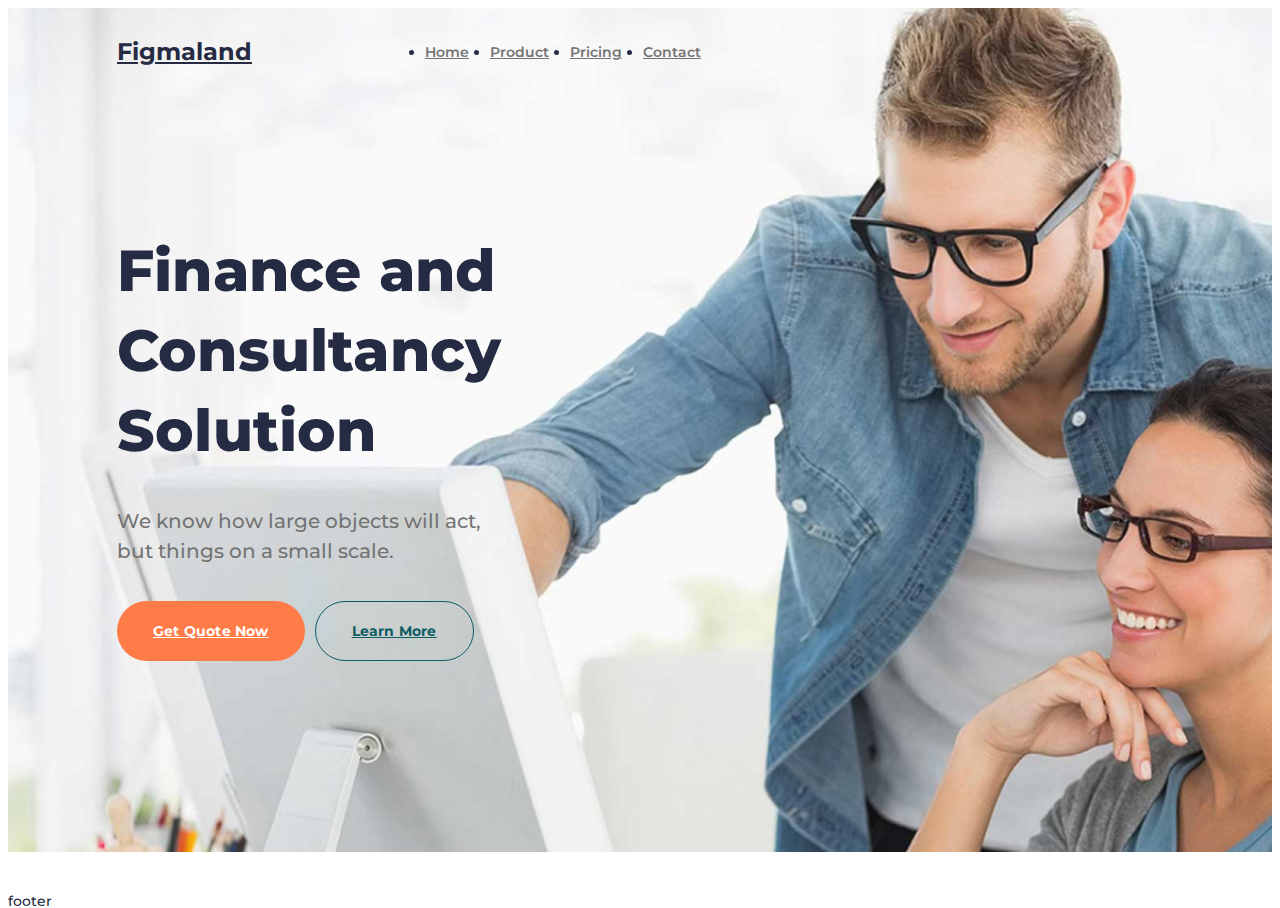
==== index.html @ 99a23c4c "added mainblock layout" ====
<!doctype html>
<html lang="en">
<head>
    <meta charset="UTF-8">
    <meta name="viewport"
          content="width=device-width, initial-scale=1.0">
    <meta http-equiv="X-UA-Compatible" content="ie=edge">
    <link href="https://fonts.googleapis.com/css2?family=Montserrat:wght@400;500;600;700;800&display=swap" rel="stylesheet">
    <link rel="stylesheet" href="css/reset.css">
    <link rel="stylesheet" href="css/style.css">
    <title>Document</title>
</head>
<body>
    <div class="wrapper">
        <header class="header">
            <div class="header__container _container">
                <a href="" class="header__logo">
                    Figmaland
                </a>
                <nav class="header__menu menu">
                    <ul class="menu__list">
                        <li class="menu__item">
                            <a href="" class="menu__link">Home</a>
                        </li>
                        <li class="menu__item">
                            <a href="" class="menu__link">Product</a>
                        </li>
                        <li class="menu__item">
                            <a href="" class="menu__link">Pricing</a>
                        </li>
                        <li class="menu__item">
                            <a href="" class="menu__link">Contact</a>
                        </li>
                    </ul>
                </nav>
            </div>
        </header>
        <main class="page">
            <div class="page__main-block main-block">
                <div class="main-block__container _container">
                    <div class="main-block__body">
                        <h1 class="main-block__title">Finance and Consultancy Solution</h1>
                        <div class="main-block__text">
                            We know how large objects will act, but things on a small scale.
                        </div>
                        <div class="main-block__buttons">
                            <a href="#" class="main-block__button main-block__button_orange">Get Quote Now</a>
                            <a href="" class="main-block__button main-block__button_border">Learn More</a>
                        </div>
                    </div>
                </div>
                <div class="main-block__image _ibg">
                    <img src="img/mainblock/cover.jpg" alt="cover">
                </div>
            </div>
        </main>
        <footer class="footer">
            footer
        </footer>
    </div>
</body>
</html>
---- css/style.css ----
html, body {
    height: 100%;
    line-height: 1;
    font-size: 14px;
    font-family: Montserrat, sans-serif;
    font-weight: 500;
    color: #252b42;
}

.wrapper {
    min-height: 100%;
    overflow: hidden;
    display: flex;
    flex-direction: column;
}

._container {
    max-width: 1046px;
    padding: 0 15px;
    margin: 0 auto;
    box-sizing: content-box;
}

._ibg {
    position: relative;
}

._ibg img {
    position: absolute;
    width: 100%;
    height: 100%;
    top: 0;
    left: 0;
    object-fit: cover;
}

/* ----------------- HEADER ----------------------- */

.header {
    position: absolute;
    width: 100%;
    left: 0;
    top: 0;
    z-index: 50;
}

.header__container {
    display: flex;
    min-height: 104px;
    align-items: center;
}
@media (max-width: 479px) {
    .header__container {
        min-height: 70px;
    }
}

.header__logo {
    font-size: 24px;
    font-weight: 700;
    color: inherit;
}
@media (max-width: 479px) {
    .header__logo {
        margin: 0 auto;
    }
}

.header__menu {
    margin-left: 133px;
}
@media (max-width: 992px) {
    .header__menu {
        margin-left: 80px;
    }
}
@media (max-width: 767px) {
    .header__menu {
        margin-left: 40px;
    }
}
@media (max-width: 479px) {
    .header__menu {
        margin-left: 20px;
    }
}

.menu__list {
    display: flex;
    flex-wrap: wrap;
}

.menu__item:not(:last-child) {
    margin-right: 21px;
}

.menu__link {
    color: #737373;
    font-weight: 600;
    line-height: calc(24 / 14);
}
@media (max-width: 479px) {
    .menu__link {
        font-size: 18px;
    }
}

/* ----------------- PAGE ----------------------- */

.page {
    flex: 1 1 auto;
}

/* ----------------- MAIN-BLOCK ----------------------- */

.main-block {
    position: relative;
}

.main-block__body {
    padding: 184px 0 191px 0;
    position: relative;
    max-width: 400px;
    z-index: 2;
}
@media (max-width: 992px) {
    .main-block__body {
        padding: 120px 0 190px 0;
    }
}

.main-block__body > *:not(:last-child) {
    margin-bottom: 35px;
}

.main-block__title {
    font-size: 58px;
    line-height: calc(80 / 58);
    font-weight: 800;
    letter-spacing: 0.2px;
}
@media (max-width: 479px) {
    .main-block__title {
        font-size: 42px;
    }
}

.main-block__text {
    color: #737373;
    font-size: 20px;
    line-height: calc(30 / 20);
}
@media (max-width: 479px) {
    .main-block__text {
        color: #4c4c4c;
    }
}

.main-block__buttons {
    display: inline-flex;
    flex-wrap: wrap;
    margin: -10px 0;
}

.main-block__button {
    border-radius: 37px;
    display: flex;
    min-height: 48px;
    justify-content: center;
    align-items: center;
    text-align: center;
    padding: 5px 36px;
    font-weight: 700;
    line-height: calc(28 / 14);
    letter-spacing: 0.2px;
    margin: 10px 0;
}
@media (max-width: 479px) {
    .main-block__button {
        flex: 1 1 100%;
    }
}
@media (min-width: 479px) {
    .main-block__button:not(:last-child) {
        margin-right: 10px;
    }
}

.main-block__button_orange {
    background: #ff7b47;
    color: #fff;
}

.main-block__button_border {
    color: #0D5C63;
    border: 1px solid #0D5C63;
}

.main-block__image {
    position: absolute;
    width: 100%;
    height: 100%;
    top: 0;
    left: 0;
}
@media (max-width: 1300px) {
    .main-block__image img {
        object-position: right;
    }
}
@media (max-width: 992px) {
    .main-block__image {
        opacity: 0.5;
    }
}


/* ----------------- FOOTER ----------------------- */

.footer {

}
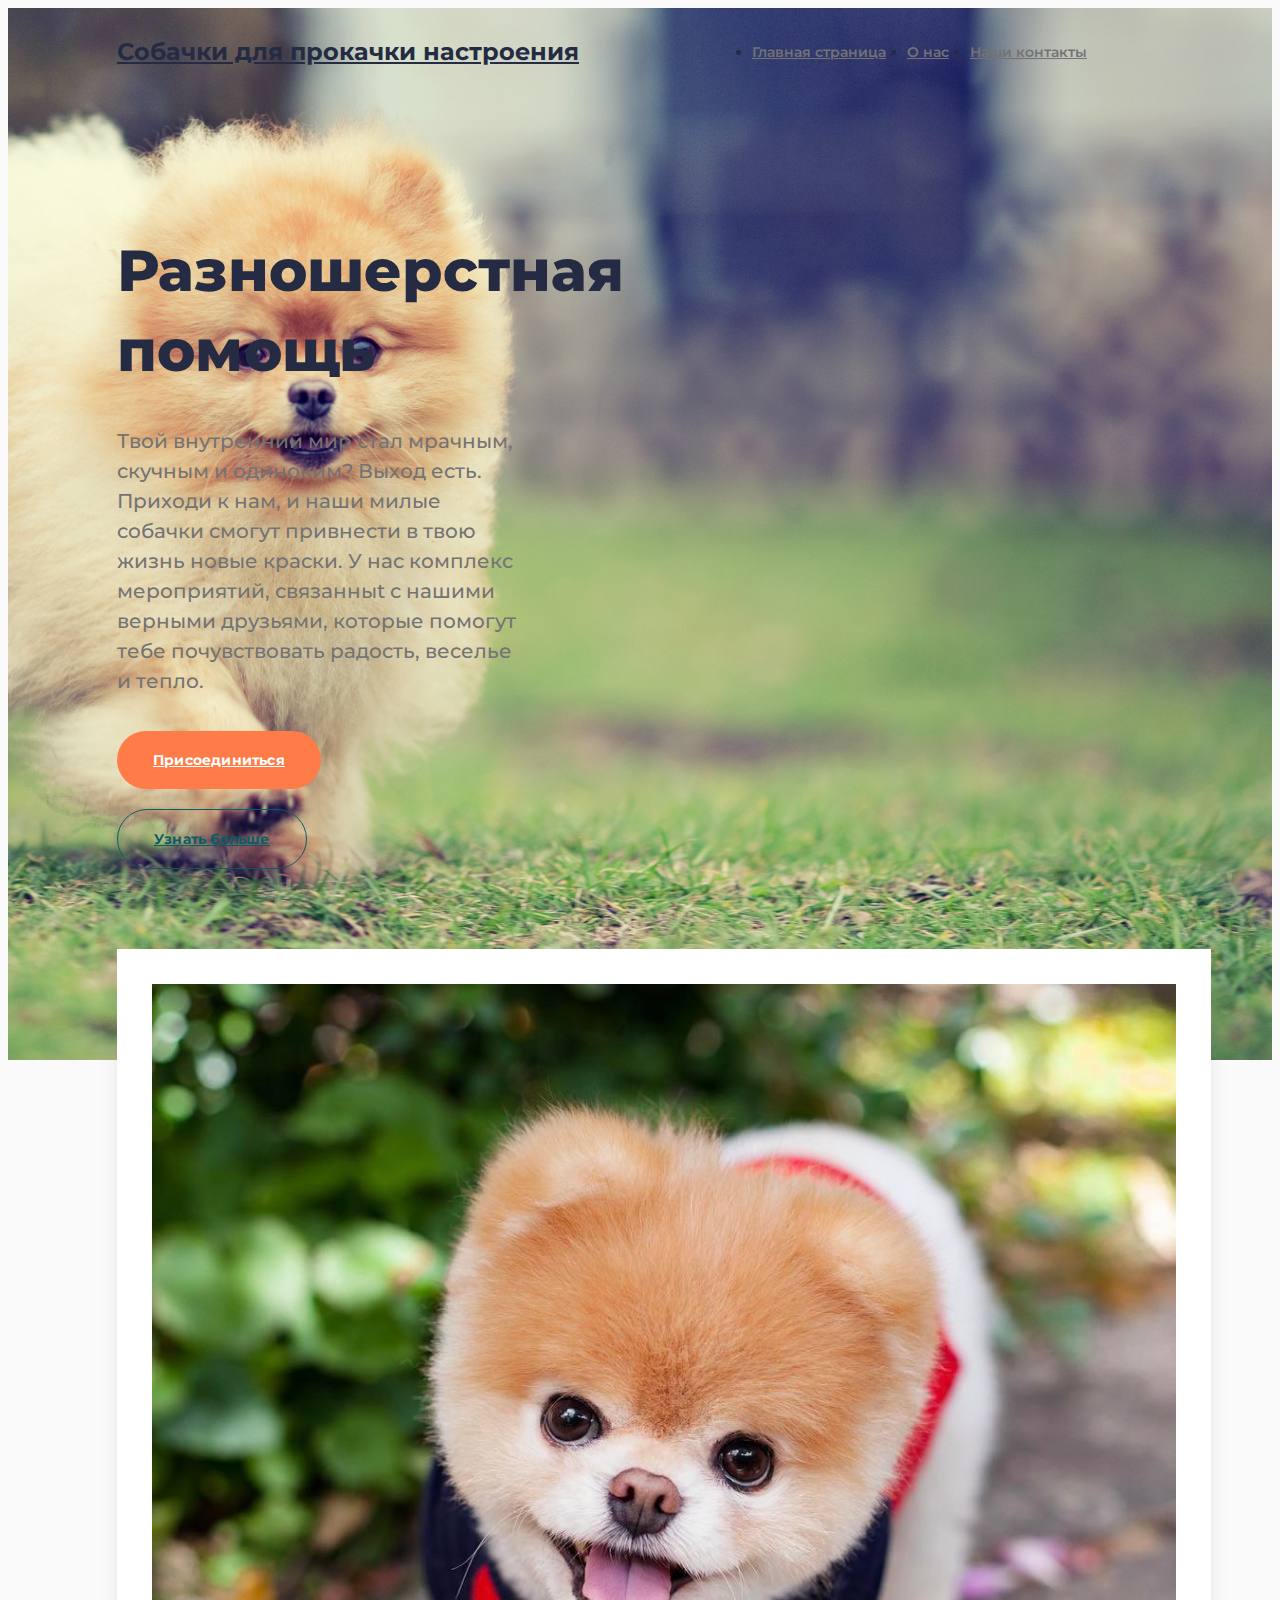
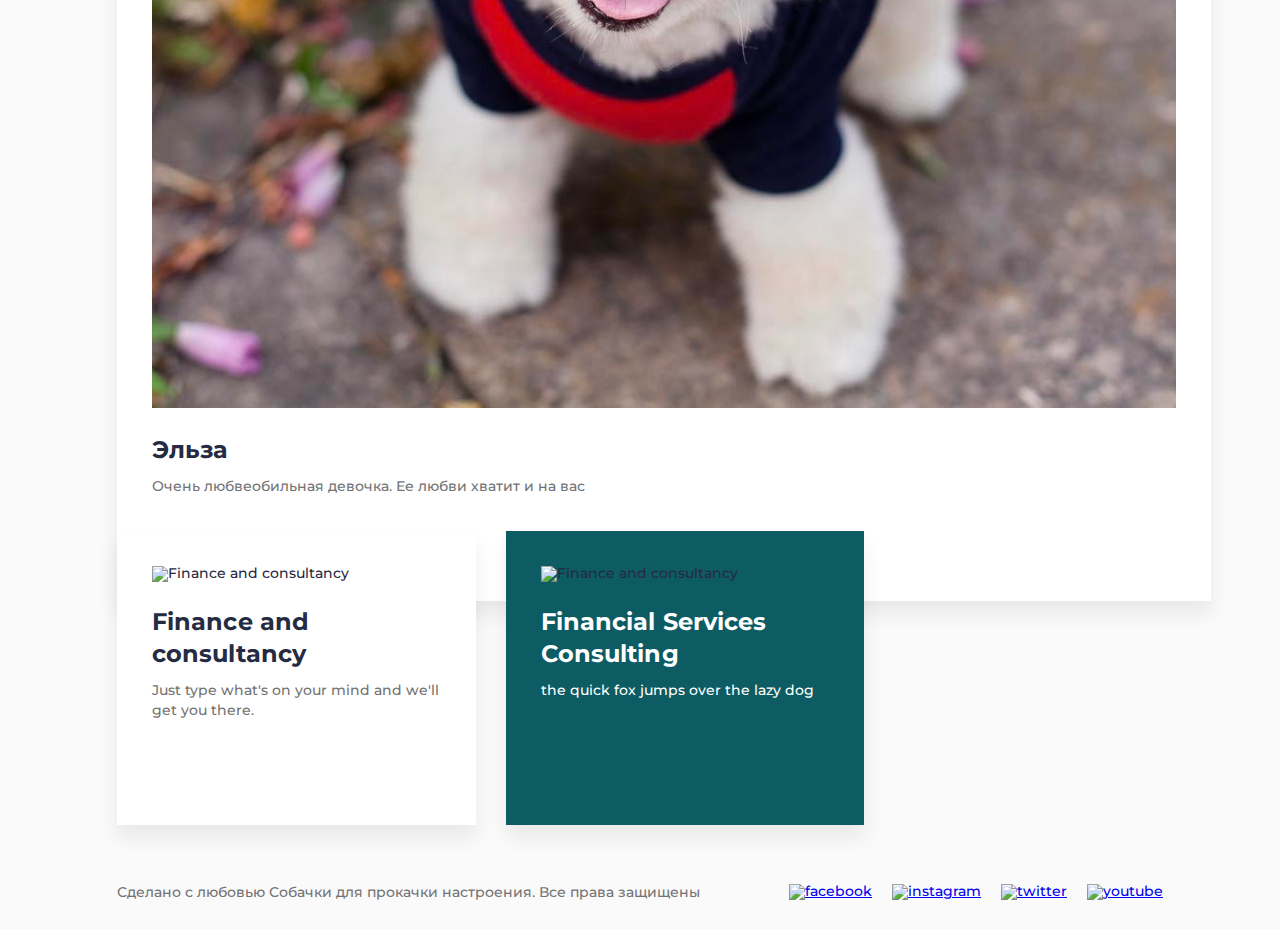
==== commit c00a1676: "Update index.html" ====
--- a/index.html
+++ b/index.html
@@ -8,55 +8,119 @@
     <link href="https://fonts.googleapis.com/css2?family=Montserrat:wght@400;500;600;700;800&display=swap" rel="stylesheet">
     <link rel="stylesheet" href="css/reset.css">
     <link rel="stylesheet" href="css/style.css">
-    <title>Document</title>
+    <title>Собачки для прокачки настроения - Home</title>
 </head>
 <body>
     <div class="wrapper">
         <header class="header">
             <div class="header__container _container">
-                <a href="" class="header__logo">
-                    Figmaland
+                <a href="index.html" class="header__logo">
+                    Собачки для прокачки настроения
                 </a>
                 <nav class="header__menu menu">
                     <ul class="menu__list">
                         <li class="menu__item">
-                            <a href="" class="menu__link">Home</a>
+                            <a href="index.html" class="menu__link">Главная страница</a>
                         </li>
                         <li class="menu__item">
-                            <a href="" class="menu__link">Product</a>
+                            <a href="about.html" class="menu__link">О нас</a>
                         </li>
                         <li class="menu__item">
-                            <a href="" class="menu__link">Pricing</a>
-                        </li>
-                        <li class="menu__item">
-                            <a href="" class="menu__link">Contact</a>
+                            <a href="contact.html" class="menu__link">Наши контакты</a>
                         </li>
                     </ul>
                 </nav>
             </div>
         </header>
         <main class="page">
-            <div class="page__main-block main-block">
+            <section class="page__main-block main-block">
                 <div class="main-block__container _container">
                     <div class="main-block__body">
-                        <h1 class="main-block__title">Finance and Consultancy Solution</h1>
+                        <h1 class="main-block__title">Разношерстная помощь</h1>
                         <div class="main-block__text">
-                            We know how large objects will act, but things on a small scale.
+                            Твой внутренний мир стал мрачным, скучным и одиноким? 
+                            Выход есть. Приходи к нам, и наши милые собачки смогут привнести в твою жизнь новые краски.
+                            У нас комплекс мероприятий, связанныt с нашими верными друзьями, которые помогут тебе почувствовать радость, веселье и тепло.
                         </div>
                         <div class="main-block__buttons">
-                            <a href="#" class="main-block__button main-block__button_orange">Get Quote Now</a>
-                            <a href="" class="main-block__button main-block__button_border">Learn More</a>
+                            <a href="#" class="main-block__button main-block__button_orange">Присоединиться</a>
+                            <a href="" class="main-block__button main-block__button_border">Узнать больше</a>
                         </div>
                     </div>
                 </div>
                 <div class="main-block__image _ibg">
                     <img src="img/mainblock/cover.jpg" alt="cover">
                 </div>
+            </section>
+            <section class="page__services services">
+                <div class="services__container _container">
+                    <div class="services__body">
+                        <div class="services__column">
+                            <div class="services__item item-service">
+                                <div class="item-service__icon">
+                                    <img src="img/services/01.jpg" alt="Elsa">
+                                </div>
+                                <h3 class="item-service__title">
+                                    Эльза
+                                </h3>
+                                <div class="item-service__text">
+                                    Очень любвеобильная девочка. Ее любви хватит и на вас
+                                </div>
+                            </div>
+                        </div>
+                        <div class="services__column">
+                            <div class="services__item item-service">
+                                <div class="item-service__icon">
+                                    <img src="img/services/02.svg" alt="Finance and consultancy">
+                                </div>
+                                <h3 class="item-service__title">
+                                    Finance and consultancy
+                                </h3>
+                                <div class="item-service__text">
+                                    Just type what's on your mind and we'll get you there.
+                                </div>
+                            </div>
+                        </div>
+                        <div class="services__column">
+                            <div class="services__item item-service item-service_green">
+                                <div class="item-service__icon">
+                                    <img src="img/services/03.svg" alt="Finance and consultancy">
+                                </div>
+                                <h3 class="item-service__title">
+                                    Financial Services Consulting
+                                </h3>
+                                <div class="item-service__text">
+                                    the quick fox jumps over the lazy dog
+                                </div>
+                            </div>
+                        </div>
+                    </div>
+                </div>
+            </section>
+        </main>
+        <footer class="footer"> 
+            <div class="footer__bottom">
+                <div class="footer__container _container">
+                    <div class="footer__copy">
+                        Сделано с любовью Собачки для прокачки настроения. Все права защищены
+                    </div>
+                    <div class="footer__social social">
+                        <a href="#" class="social__item">
+                            <img src="img/footer/social/01.svg" alt="facebook">
+                        </a>
+                        <a href="#" class="social__item">
+                            <img src="img/footer/social/02.svg" alt="instagram">
+                        </a>
+                        <a href="#" class="social__item">
+                            <img src="img/footer/social/03.svg" alt="twitter">
+                        </a>
+                        <a href="#" class="social__item">
+                            <img src="img/footer/social/04.svg" alt="youtube">
+                        </a>
+                    </div>
+                </div>
             </div>
-        </main>
-        <footer class="footer">
-            footer
         </footer>
     </div>
 </body>
-</html>+</html>
--- a/css/style.css
+++ b/css/style.css
@@ -4,6 +4,7 @@
     font-size: 14px;
     font-family: Montserrat, sans-serif;
     font-weight: 500;
+    background-color: #fafafa;
     color: #252b42;
 }
 
@@ -52,6 +53,9 @@
 @media (max-width: 479px) {
     .header__container {
         min-height: 70px;
+        flex-direction: column;
+        padding-top: 5px;
+        justify-content: center;
     }
 }
 
@@ -59,11 +63,7 @@
     font-size: 24px;
     font-weight: 700;
     color: inherit;
-}
-@media (max-width: 479px) {
-    .header__logo {
-        margin: 0 auto;
-    }
+    padding: 20px 0;
 }
 
 .header__menu {
@@ -81,7 +81,7 @@
 }
 @media (max-width: 479px) {
     .header__menu {
-        margin-left: 20px;
+        margin: 0;
     }
 }
 
@@ -92,6 +92,20 @@
 
 .menu__item:not(:last-child) {
     margin-right: 21px;
+}
+@media (max-width: 479px) {
+    .menu__item:not(:last-child) {
+        margin-right: 10px;
+    }
+}
+@media (max-width: 360px) {
+    .menu__item {
+        text-align: center;
+        flex: 0 1 50%;
+    }
+    .menu__item:not(:last-child) {
+        margin-right: 0;
+    }
 }
 
 .menu__link {
@@ -99,9 +113,12 @@
     font-weight: 600;
     line-height: calc(24 / 14);
 }
+.menu__link:hover {
+    text-decoration: underline;
+}
 @media (max-width: 479px) {
     .menu__link {
-        font-size: 18px;
+        font-size: 16px;
     }
 }
 
@@ -109,6 +126,16 @@
 
 .page {
     flex: 1 1 auto;
+}
+
+.page__services {
+    position: relative;
+    z-index: 2;
+    margin-top: -111px;
+}
+
+.page__clients:not(:last-child) {
+    margin-bottom: 10px;
 }
 
 /* ----------------- MAIN-BLOCK ----------------------- */
@@ -125,7 +152,12 @@
 }
 @media (max-width: 992px) {
     .main-block__body {
-        padding: 120px 0 190px 0;
+        padding: 120px 0 191px 0;
+    }
+}
+@media (max-width: 479px) {
+    .main-block__body {
+        padding: 115px 0 160px 0;
     }
 }
 
@@ -191,9 +223,19 @@
     color: #fff;
 }
 
+.main-block__button_orange:hover {
+    background-color: #fff;
+    color: #ff7b47;
+}
+
 .main-block__button_border {
     color: #0D5C63;
     border: 1px solid #0D5C63;
+}
+
+.main-block__button_border:hover {
+    background-color: #0D5C63;
+    color: #fff;
 }
 
 .main-block__image {
@@ -214,9 +256,687 @@
     }
 }
 
+/* ----------------- SERVICES ----------------------- */
+
+.services__body {
+    margin-bottom: 100px;
+}
+
+@media (min-width: 670px) {
+    .services__body {
+        display: flex;
+        flex-wrap: wrap;
+        margin-left: -15px;
+        margin-right: -15px;
+    }
+}
+
+.services__column {
+    flex: 0 1 33.33%;
+}
+@media (min-width: 670px) {
+    .services__column {
+        padding: 0 15px;
+    }
+}
+@media (max-width: 992px) {
+    .services__column {
+        flex: 0 1 50%;
+    }
+    .services__column:last-child {
+        flex: 1 1 100%;
+    }
+    .services__column:not(:last-child) {
+        margin-bottom: 30px;
+    }
+}
+
+.services__item {
+    height: 100%;
+    box-shadow: 0 13px 19px rgba(0, 0, 0, 0.07);
+    background-color: #fff;
+    padding: 35px;
+}
+@media (max-width: 479px) {
+    .services__item {
+        padding: 25px;
+    }
+}
+
+.item-service > *:not(:last-child) {
+    margin-bottom: 10px;
+}
+
+.item-service__title {
+    font-weight: 700;
+    font-size: 24px;
+    letter-spacing: 0.1px;
+    line-height: calc(32 / 24);
+}
+
+.item-service_green {
+    background-color: #0D5C63;
+}
+
+.item-service_green .item-service__title {
+    color: #fff;
+}
+
+.item-service_green .item-service__text {
+    color: #fff;
+}
+
+.item-service__text {
+    color: #737373;
+    line-height: calc(20 / 14);
+}
+
+/* ----------------- HEADER-BLOCK ----------------------- */
+
+.header-block {
+    text-align: center;
+    line-height: calc(57 / 40);
+    letter-spacing: 0.2px;
+}
+
+.header-block__title {
+    font-weight: 700;
+    font-size: 40px;
+}
+.header-block__title:not(:last-child) {
+    margin-bottom: 10px;
+}
+
+.header-block__sub-title {
+    color: #737373;
+}
+
+/* ----------------- ADVANTAGES ----------------------- */
+
+.advantages {
+    padding-top: 180px;
+}
+@media (max-width: 992px) {
+    .advantages {
+        padding-top: 180px;
+    }
+}
+
+.advantages__header {
+    margin-bottom: 50px;
+}
+
+.advantages__body {
+    display: flex;
+    flex-wrap: wrap;
+    margin: 0 -15px -30px;
+}
+
+.advantages__column {
+    padding: 0 15px;
+    margin-bottom: 30px;
+    flex: 0 1 25%;
+}
+@media (max-width: 1020px) {
+    .advantages__column {
+        flex: 0 1 50%;
+    }
+}
+@media (max-width: 560px) {
+    .advantages__column {
+        flex: 0 1 100%;
+    }
+}
+
+.advantages__item {
+    background-color: #fff;
+    padding: 30px;
+    font-weight: 700;
+    text-align: center;
+}
+.advantages__item > *:not(:last-child) {
+    margin-bottom: 10px;
+}
+
+.advantages__icon {
+    height: 48px;
+    display: flex;
+    align-items: flex-end;
+    justify-content: center;
+}
+
+.advantages__value {
+    font-size: 40px;
+    line-height: calc(57 / 40);
+}
+
+.advantages__text {
+    color: #737373;
+    font-size: 16px;
+    letter-spacing: 0.1px;
+    line-height: calc(24 / 16);
+}
+
+/* ----------------- PRACTICE ----------------------- */
+
+.practice {
+    padding: 125px 0 80px 0;
+}
+
+.practice__header {
+    margin-bottom: 45px;
+}
+
+.practice__body {
+    margin: 0 -20px;
+    padding-bottom: 30px;
+    display: flex;
+    flex-wrap: wrap;
+}
+
+.practice__column {
+    padding: 0 20px;
+    margin-bottom: 30px;
+    flex: 0 1 25%;
+}
+@media (max-width: 1040px) {
+    .practice__column {
+        flex: 0 1 50%;
+    }
+}
+@media (max-width: 630px) {
+    .practice__column {
+        flex: 0 1 100%;
+    }
+}
+
+.item-practice {
+    background-color: #fff;
+    height: 100%;
+    display: flex;
+    flex-direction: column;
+}
+
+.item-practice__content {
+    padding: 30px;
+    flex: 1 1 auto;
+}
+
+.item-practice__link {
+    color: inherit;
+    display: inline-block;
+}
+.item-practice__link:hover {
+    text-decoration: underline;
+}
+.item-practice__link:not(:last-child) {
+    margin-bottom: 15px;
+}
+
+.item-practice__title {
+    letter-spacing: 0.1px;
+    font-size: 16px;
+    font-weight: 700;
+    line-height: calc(24 / 16);
+}
+
+.item-practice__text {
+    color: #737373;
+    line-height: calc(20 / 14);
+}
+
+.item-practice__image {
+    display: block;
+    padding-bottom: 60%;
+}
+
+/* ----------------- WHO WE ARE ----------------------- */
+
+.whoweare {
+    background-color: #fff;
+    padding: 180px 0 130px 0;
+}
+@media (max-width: 767px) {
+    .whoweare {
+        padding: 180px 0 80px 0;
+    }
+}
+
+.whoweare__header {
+    margin-bottom: 100px;
+}
+
+.whoweare__body {
+    display: flex;
+    align-items: flex-start;
+}
+@media (max-width: 950px) {
+    .whoweare__body {
+        flex-direction: column-reverse;
+        align-items: stretch;
+    }
+}
+
+.whoweare__video {
+    flex: 0 0 calc(600 / 1046 * 100%);
+    padding-bottom: calc(442 / 1046 * 100%);
+    position: relative;
+}
+
+.whoweare__video iframe {
+    position: absolute;
+    width: 100%;
+    height: 100%;
+    top: 0;
+    left: 0;
+    object-fit: cover;
+}
+@media (max-width: 950px) {
+    .whoweare__video {
+        padding-bottom: calc(315 / 560 * 100%);
+    }
+
+    .whoweare__video:not(:last-child) {
+        margin-top: 50px;
+    }
+}
+
+
+.whoweare__content {
+    flex: 1 1 auto;
+    padding: 20px 0 0 121px;
+}
+@media (max-width: 1080px) {
+    .whoweare__content {
+        padding: 0 0 0 50px;
+    }
+}
+@media (max-width: 950px) {
+    .whoweare__content {
+        padding: 0;
+    }
+}
+
+.whoweare__top:not(:last-child) {
+    margin-bottom: 50px;
+}
+
+.whoweare__title {
+    font-weight: 800;
+    font-size: 40px;
+    letter-spacing: 0.2px;
+    line-height: calc(57 / 40);
+}
+.whoweare__title:not(:last-child) {
+    margin-bottom: 10px;
+}
+@media (max-width: 950px) {
+    .whoweare__title {
+        font-size: 28px;
+    }
+}
+
+.whoweare__text {
+    color: #737373;
+    line-height: calc(20 / 14);
+}
+
+.item-whoweare {
+    display: flex;
+}
+
+.item-whoweare:not(:last-child) {
+    margin-bottom: 30px;
+}
+
+.item-whoweare__icon {
+    flex: 0 0 32px;
+}
+
+.item-whoweare__body {
+    flex: 1 1 auto;
+    padding-left: 20px;
+}
+
+.item-whoweare__title {
+    font-weight: 700;
+    font-size: 16px;
+    line-height: calc(24 / 16);
+}
+
+.item-whoweare__title:not(:last-child) {
+    margin-bottom: 5px;
+}
+
+.item-whoweare__text {
+    color: #737373;
+    line-height: calc(24 / 14);
+}
+
+/* ----------------- CLIENTS ----------------------- */
+
+.clients {
+    padding: 50px 0;
+}
+
+.clients__items {
+    display: flex;
+    align-items: center;
+    justify-content: center;
+    flex-wrap: wrap;
+}
+
+.clients__item {
+    flex: 0 1 16.667%;
+    padding: 15px;
+    text-align: center;
+    min-width: 140px;
+}
+
+.clients__item img {
+    max-width: 100%;
+}
+
+/* ----------------- SUBSCRIBE ----------------------- */
+
+.subscribe__body {
+    padding: 30px 50px;
+    align-items: center;
+    background: #17213C;
+    border-radius: 5px 5px 0 0;
+}
+@media (min-width: 1070px) {
+    .subscribe__body {
+        margin: 0 30px;
+    }
+}
+
+.subscribe__title {
+    color: #fff;
+    font-size: 24px;
+    line-height: calc(32 / 24);
+    font-weight: 700;
+    letter-spacing: 0.1px;
+}
+@media (min-width: 810px) {
+    .subscribe__body {
+        display: flex;
+        justify-content: space-between;
+    }
+    .subscribe__title {
+        max-width: 266px;
+    }
+}
+@media (max-width: 810px) {
+    .subscribe__body {
+        margin: 0 -15px;
+        padding: 20px 15px;
+    }
+    .subscribe__title {
+        margin-bottom: 20px;
+    }
+}
+
+.subscribe__form {
+    flex: 0 1 50%;
+    display: flex;
+    align-items: center;
+}
+
+.subscribe__input {
+    width: 100%;
+    flex: 1 1 auto;
+    min-height: 58px;
+    padding: 0 20px;
+    color: #737373;
+    background: #F9F9F9;
+    border: 1px solid #E6E6E6;
+    border-right: 0;
+    border-radius: 5px 0 0 5px;
+}
+.subscribe__input:focus {
+    color: #000;
+}
+
+.subscribe__button {
+    background: #FF7B47;
+    border: 1px solid #E6E6E6;
+    border-radius: 0 5px 5px 0;
+    display: flex;
+    min-height: 58px;
+    justify-content: center;
+    align-items: center;
+    padding: 0 22px;
+}
 
 /* ----------------- FOOTER ----------------------- */
 
-.footer {
-
+.getintouch {
+    padding: 180px 0 130px 0;
+}
+@media (max-width: 992px) {
+    .getintouch {
+        padding: 180px 0 40px 0;
+    }
+}
+
+.getintouch__header {
+    margin-bottom: 80px;
+}
+
+.getintouch__items {
+    margin: 0 -15px;
+}
+
+@media (min-width: 992px) {
+    .getintouch__items {
+        margin: 0;
+        display: flex;
+        align-items: center;
+    }
+}
+
+.getintouch__item {
+    flex: 0 1 33.333%;
+}
+
+.item-getintouch {
+    display: flex;
+    flex-direction: column;
+    justify-content: center;
+    align-items: center;
+    background-color: #fff;
+    padding: 50px 15px;
+}
+
+.item-getintouch_active {
+    padding: 80px 15px;
+    color: #fff;
+    background: #252B42;
+}
+@media (max-width: 992px) {
+    .item-getintouch_active {
+        padding: 50px 15px;
+    }
+}
+
+.item-getintouch > *:not(:last-child) {
+    margin-bottom: 15px;
+}
+
+.item-getintouch__emails {
+    display: flex;
+    flex-direction: column;
+    justify-content: center;
+    align-items: center;
+}
+
+.item-getintouch__email {
+    color: inherit;
+    font-weight: 600;
+    line-height: calc(24 / 14);
+}
+
+.item-getintouch__email:hover {
+    text-decoration: underline;
+}
+
+.item-getintouch__label {
+    font-weight: 700;
+    font-size: 16px;
+    line-height: calc(24 / 16);
+}
+
+.item-getintouch__button {
+    min-height: 44px;
+    line-height: calc(24 / 14);
+    padding: 5px 20px;
+    border: 1px solid #FF7B47;
+    border-radius: 5px;
+    color: #FF7B47;
+    font-weight: 600;
+    display: flex;
+    justify-content: center;
+    align-items: center;
+    text-align: center;
+    transition: all 0.3s ease 0s;
+}
+.item-getintouch__button:hover {
+    color: #fff;
+    background-color: #FF7B47;
+}
+
+.item-getintouch_active .item-getintouch__button {
+    color: #fff;
+    border: 1px solid #fff;
+}
+
+.item-getintouch_active .item-getintouch__button:hover {
+    color: #252B42;
+    background-color: #fff;
+}
+
+/* ----------------- FOOTER ----------------------- */
+
+.footer__top {
+    background: #17213C;
+    padding: 35px 0;
+}
+
+.footer__row {
+    display: flex;
+    flex-wrap: wrap;
+    margin: 0 -15px;
+}
+
+.footer__column {
+    padding: 15px 15px;
+    flex: 0 1 16.667%;
+}
+.footer__column:last-child {
+    flex: 0 1 33.334%;
+}
+@media (max-width: 992px) {
+    .footer__column {
+        flex: 0 1 25%;
+    }
+    .footer__column:last-child {
+        flex: 0 1 100%;
+    }
+}
+@media (max-width: 767px) {
+    .footer__column {
+        flex: 0 1 50%;
+    }
+    .footer__column:last-child {
+        flex: 0 1 100%;
+    }
+}
+
+.footer__label {
+    color: #fff;
+    font-weight: 700;
+    font-size: 16px;
+    line-height: calc(24 / 16);
+    margin-bottom: 20px;
+}
+
+.menu-footer__item:not(:last-child) {
+    margin-bottom: 10px;
+}
+
+.menu-footer__link {
+    color: #fff;
+    display: inline-block;
+    line-height: calc(24 / 14);
+    letter-spacing: 0.2px;
+}
+.menu-footer__link:hover {
+    text-decoration: underline;
+}
+
+.contacts-footer {
+    display: flex;
+    flex-direction: column;
+}
+
+.contacts-footer__item {
+    padding-left: 34px;
+    color: #fff;
+    line-height: calc(24 / 14);
+    display: flex;
+    align-items: center;
+    min-height: 30px;
+}
+.contacts-footer__item:hover {
+    text-decoration: underline;
+}
+.contacts-footer__item:not(:last-child) {
+    margin-bottom: 12px;
+}
+
+.contacts-footer__item_phone {
+    background: url("../img/footer/icons/01.svg") 0 0 no-repeat;
+}
+
+.contacts-footer__item_map {
+    background: url("../img/footer/icons/02.svg") 0 0 no-repeat;
+}
+
+.contacts-footer__item_email {
+    background: url("../img/footer/icons/03.svg") 0 0 no-repeat;
+}
+
+.footer__bottom {
+    padding: 25px 0;
+}
+
+.footer__container {
+    display: flex;
+    justify-content: space-between;
+    align-items: center;
+}
+
+.footer__copy {
+    color: #737373;
+    line-height: calc(24 / 14);
+}
+@media (max-width: 767px) {
+    .footer__container {
+        flex-direction: column;
+    }
+    .footer__copy {
+        flex-direction: column;
+        margin-bottom: 15px;
+        text-align: center;
+    }
+}
+
+.social {
+    display: flex;
+    align-items: center;
+}
+
+.social__item:not(:last-child) {
+    margin-right: 20px;
 }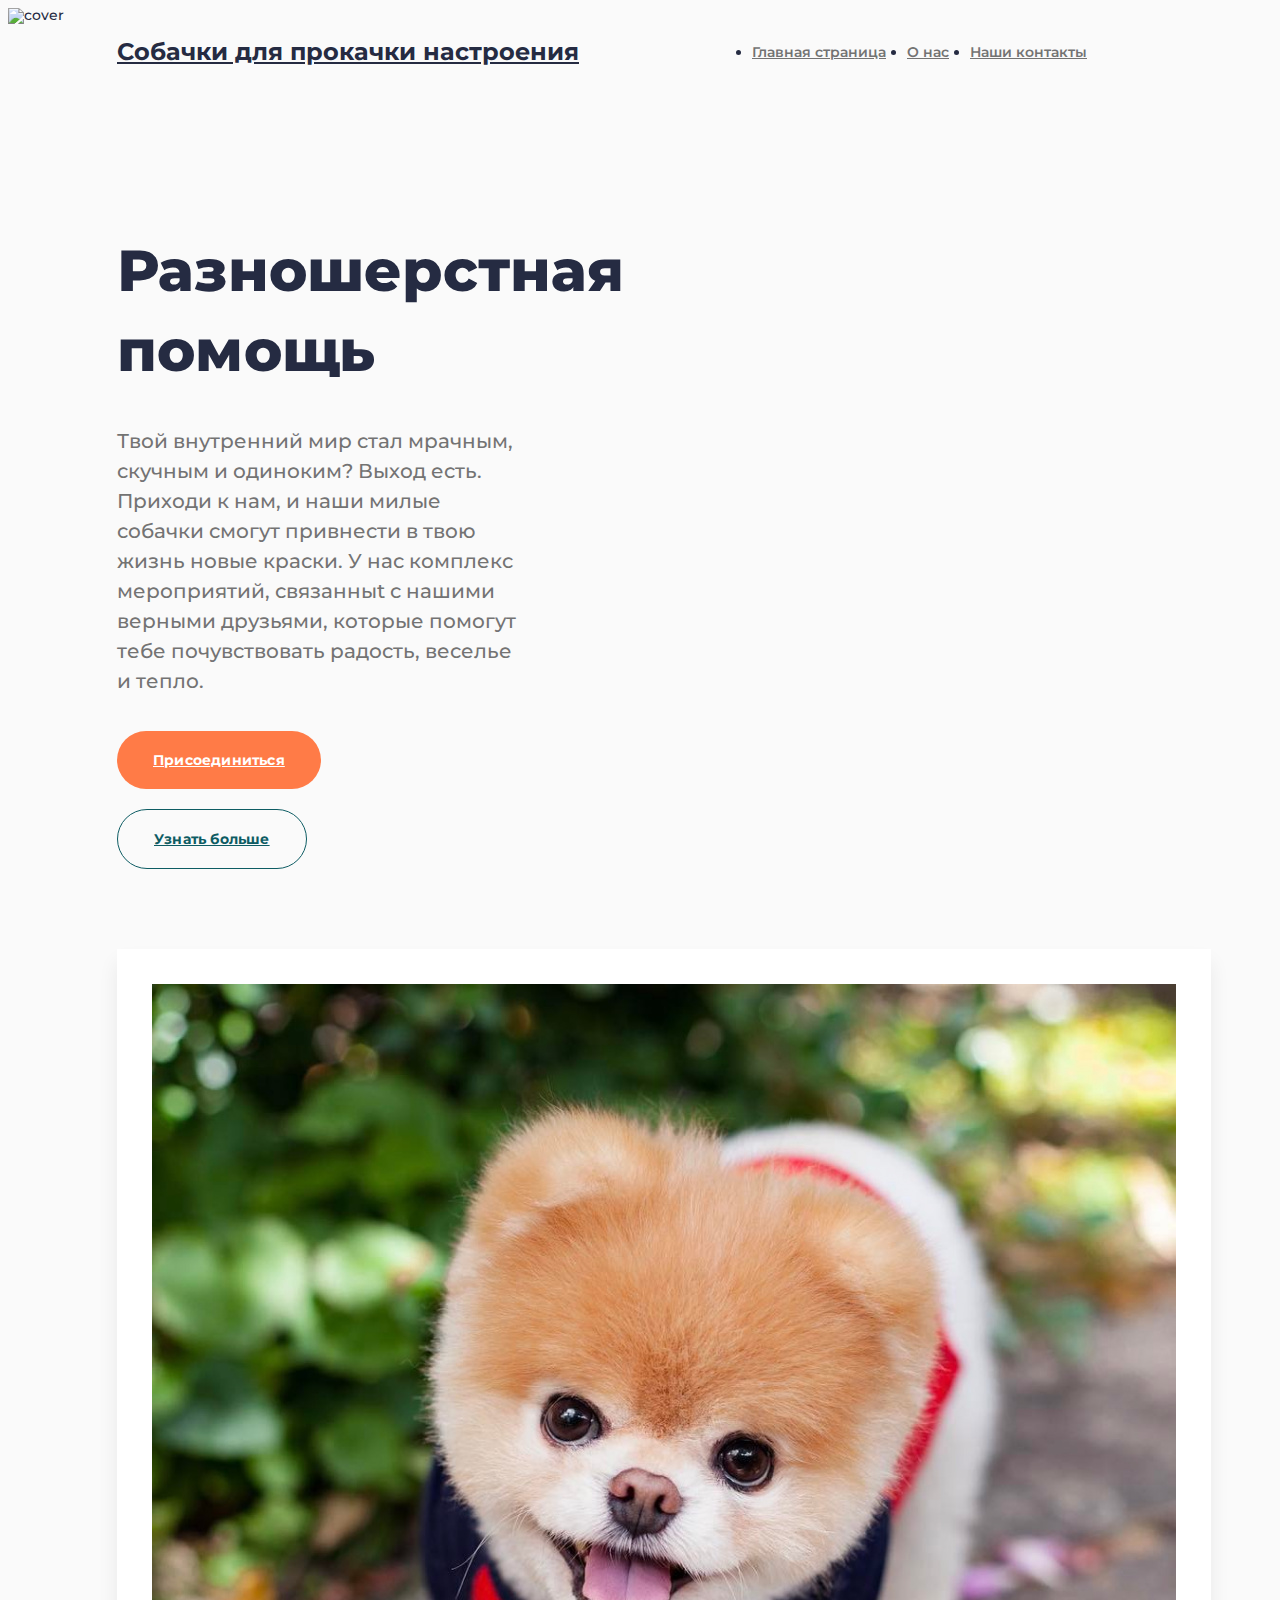
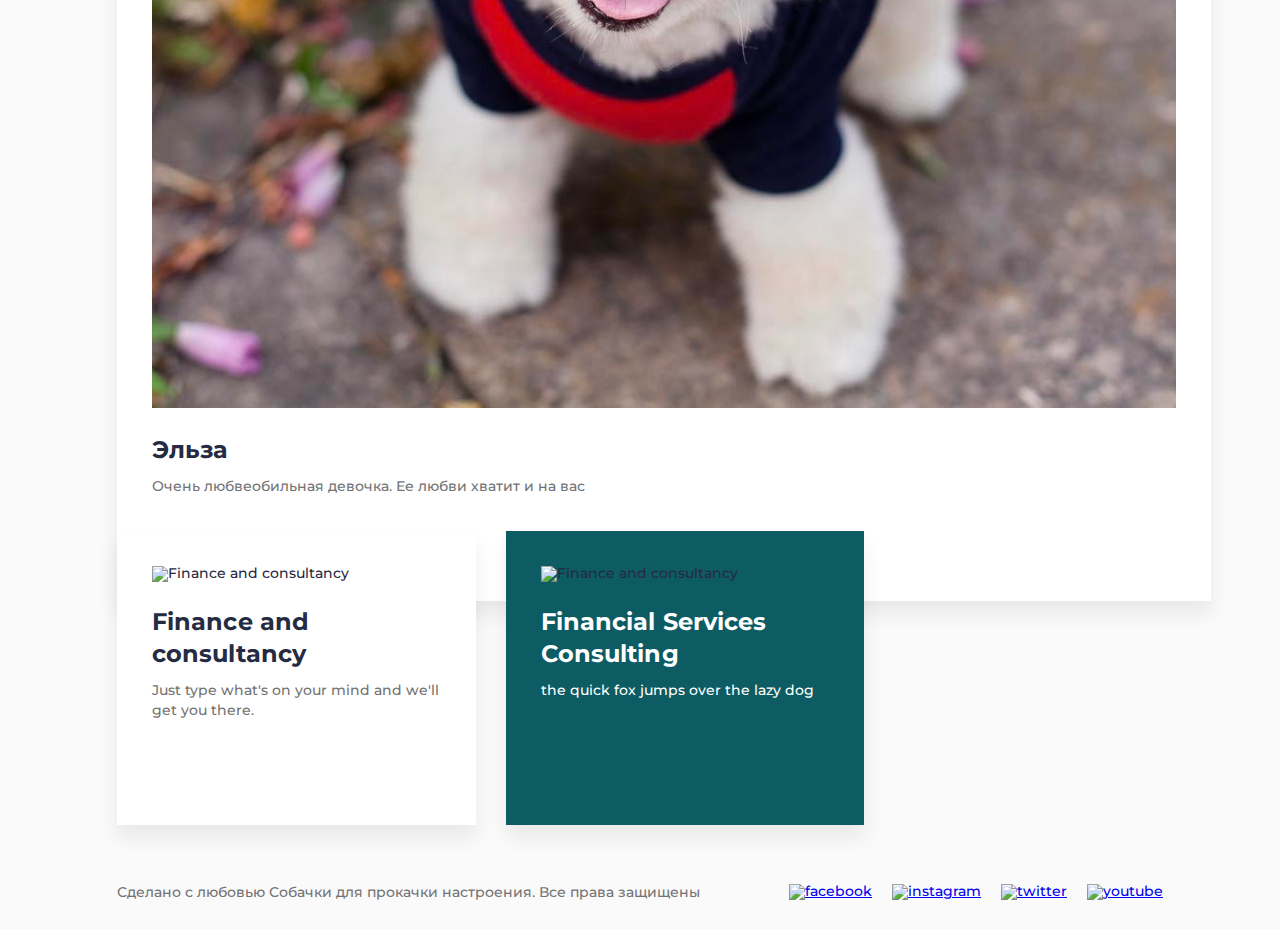
==== commit 17d31bcd: "Update index.html" ====
--- a/index.html
+++ b/index.html
@@ -49,7 +49,7 @@
                     </div>
                 </div>
                 <div class="main-block__image _ibg">
-                    <img src="img/mainblock/cover.jpg" alt="cover">
+                    <img src="img/mainbblock/cover.jpg" alt="cover">
                 </div>
             </section>
             <section class="page__services services">
